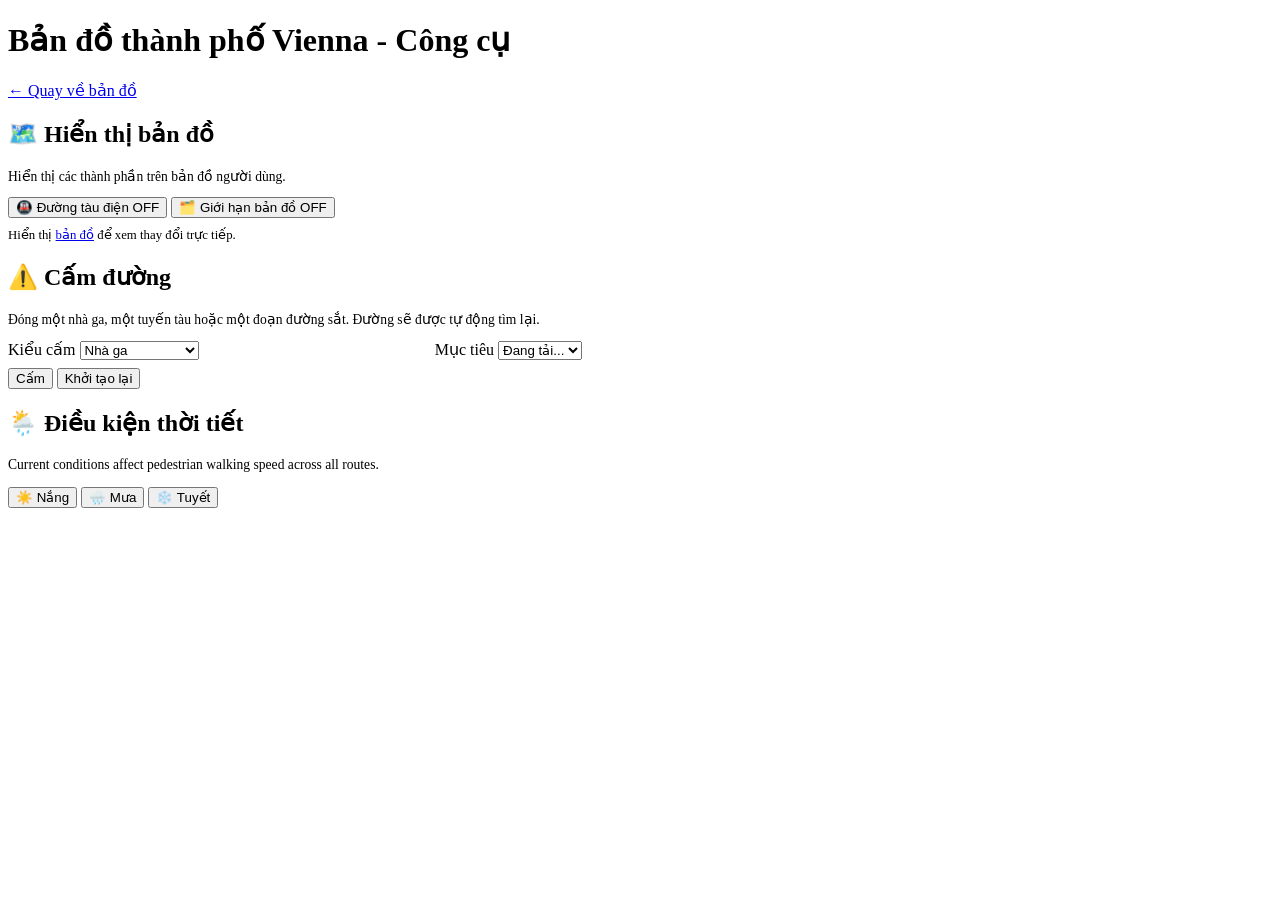
==== frontend/admin.html @ c4449c0b "frontend: init frontend" ====
<!DOCTYPE html>
<html lang="en">
<head>
  <meta charset="UTF-8" />
  <meta name="viewport" content="width=device-width, initial-scale=1.0" />
  <title>Bản đồ Vienna</title>
  <link rel="stylesheet" href="/css/style.css" />
</head>
<body>

<header>
  <h1>Bản đồ thành phố Vienna - Công cụ</h1>
  <a href="/">← Quay về bản đồ</a>
</header>

<div class="admin-layout">

  <!-- Map Overlays -->
  <div class="admin-card">
    <h2>🗺️ Hiển thị bản đồ</h2>
    <p style="font-size:.85rem;color:var(--muted);margin-bottom:.75rem">
      Hiển thị các thành phần trên bản đồ người dùng.
    </p>

    <div class="overlay-btn-group">
      <button id="btn-toggle-network" class="overlay-btn active" onclick="handleToggleNetwork()">
        <span class="overlay-icon">🚇</span>
        <span class="overlay-label">Đường tàu điện</span>
        <span id="network-badge" class="overlay-badge badge-on">OFF</span>
      </button>

      <button id="btn-toggle-walk-bounds" class="overlay-btn" onclick="handleToggleWalkBounds()">
        <span class="overlay-icon">🗂️</span>
        <span class="overlay-label">Giới hạn bản đồ</span>
        <span id="walk-bounds-badge" class="overlay-badge badge-off">OFF</span>
      </button>
    </div>

    <p id="overlay-info" style="font-size:.8rem;color:var(--muted);margin-top:.6rem">
      Hiển thị <a href="/">bản đồ</a> để xem thay đổi trực tiếp.
    </p>
  </div>

  <!-- Disruptions -->
  <div class="admin-card">
    <h2>⚠️ Cấm đường</h2>
    <p style="font-size:.85rem;color:var(--muted);margin-bottom:.75rem">
      Đóng một nhà ga, một tuyến tàu hoặc một đoạn đường sắt. Đường sẽ được tự động tìm lại.
    </p>

    <div style="display:flex;gap:.5rem;margin-bottom:.5rem">
      <div style="flex:1">
        <label for="sel-type">Kiểu cấm</label>
        <select id="sel-type">
          <option value="station">Nhà ga</option>
          <option value="line">Tuyến tàu</option>
          <option value="segment">Đoạn đường sắt</option>
        </select>
      </div>
      <div style="flex:2">
        <label for="sel-target">Mục tiêu</label>
        <select id="sel-target"><option value="">Đang tải...</option></select>
      </div>
    </div>

    <div class="action-row">
      <button id="btn-add" class="btn btn-primary">Cấm</button>
      <button id="btn-clear-all" class="btn btn-danger">Khởi tạo lại</button>
    </div>

    <ul id="scenario-list" style="margin-top:.75rem"></ul>
  </div>

  <!-- Weather -->
  <div class="admin-card">
    <h2>🌦️ Điều kiện thời tiết</h2>
    <p style="font-size:.85rem;color:var(--muted)">
      Current conditions affect pedestrian walking speed across all routes.
    </p>

    <div class="weather-btn-group">
      <button class="weather-btn" data-condition="clear">☀️ Nắng</button>
      <button class="weather-btn" data-condition="rain">🌧️ Mưa</button>
      <button class="weather-btn" data-condition="snow">❄️ Tuyết</button>
    </div>
    <p id="weather-speed-label" class="weather-speed-info"></p>
  </div>

</div>

<script src="/js/admin.js"></script>
</body>
</html>
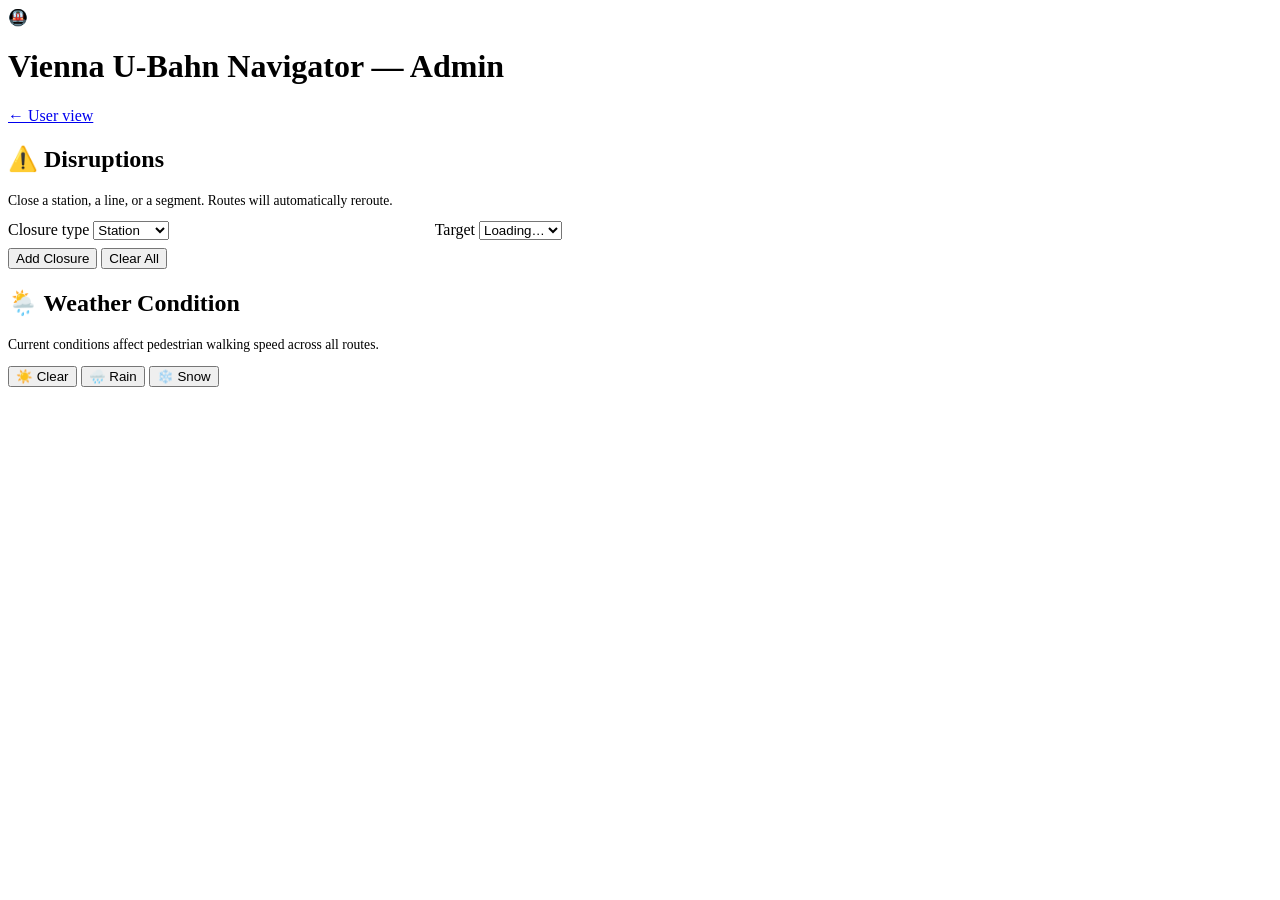
==== commit 33fef28f: "source" ====
--- a/frontend/admin.html
+++ b/frontend/admin.html
@@ -3,69 +3,44 @@
 <head>
   <meta charset="UTF-8" />
   <meta name="viewport" content="width=device-width, initial-scale=1.0" />
-  <title>Bản đồ Vienna</title>
+  <title>Vienna U-Bahn Navigator — Admin</title>
   <link rel="stylesheet" href="/css/style.css" />
 </head>
 <body>
 
 <header>
-  <h1>Bản đồ thành phố Vienna - Công cụ</h1>
-  <a href="/">← Quay về bản đồ</a>
+  <span>🚇</span>
+  <h1>Vienna U-Bahn Navigator — Admin</h1>
+  <a href="/">← User view</a>
 </header>
 
 <div class="admin-layout">
 
-  <!-- Map Overlays -->
-  <div class="admin-card">
-    <h2>🗺️ Hiển thị bản đồ</h2>
-    <p style="font-size:.85rem;color:var(--muted);margin-bottom:.75rem">
-      Hiển thị các thành phần trên bản đồ người dùng.
-    </p>
-
-    <div class="overlay-btn-group">
-      <button id="btn-toggle-network" class="overlay-btn active" onclick="handleToggleNetwork()">
-        <span class="overlay-icon">🚇</span>
-        <span class="overlay-label">Đường tàu điện</span>
-        <span id="network-badge" class="overlay-badge badge-on">OFF</span>
-      </button>
-
-      <button id="btn-toggle-walk-bounds" class="overlay-btn" onclick="handleToggleWalkBounds()">
-        <span class="overlay-icon">🗂️</span>
-        <span class="overlay-label">Giới hạn bản đồ</span>
-        <span id="walk-bounds-badge" class="overlay-badge badge-off">OFF</span>
-      </button>
-    </div>
-
-    <p id="overlay-info" style="font-size:.8rem;color:var(--muted);margin-top:.6rem">
-      Hiển thị <a href="/">bản đồ</a> để xem thay đổi trực tiếp.
-    </p>
-  </div>
-
   <!-- Disruptions -->
   <div class="admin-card">
-    <h2>⚠️ Cấm đường</h2>
+    <h2>⚠️ Disruptions</h2>
     <p style="font-size:.85rem;color:var(--muted);margin-bottom:.75rem">
-      Đóng một nhà ga, một tuyến tàu hoặc một đoạn đường sắt. Đường sẽ được tự động tìm lại.
+      Close a station, a line, or a segment. Routes will automatically reroute.
     </p>
 
     <div style="display:flex;gap:.5rem;margin-bottom:.5rem">
       <div style="flex:1">
-        <label for="sel-type">Kiểu cấm</label>
+        <label for="sel-type">Closure type</label>
         <select id="sel-type">
-          <option value="station">Nhà ga</option>
-          <option value="line">Tuyến tàu</option>
-          <option value="segment">Đoạn đường sắt</option>
+          <option value="station">Station</option>
+          <option value="line">Line</option>
+          <option value="segment">Segment</option>
         </select>
       </div>
       <div style="flex:2">
-        <label for="sel-target">Mục tiêu</label>
-        <select id="sel-target"><option value="">Đang tải...</option></select>
+        <label for="sel-target">Target</label>
+        <select id="sel-target"><option value="">Loading…</option></select>
       </div>
     </div>
 
     <div class="action-row">
-      <button id="btn-add" class="btn btn-primary">Cấm</button>
-      <button id="btn-clear-all" class="btn btn-danger">Khởi tạo lại</button>
+      <button id="btn-add" class="btn btn-primary">Add Closure</button>
+      <button id="btn-clear-all" class="btn btn-danger">Clear All</button>
     </div>
 
     <ul id="scenario-list" style="margin-top:.75rem"></ul>
@@ -73,15 +48,15 @@
 
   <!-- Weather -->
   <div class="admin-card">
-    <h2>🌦️ Điều kiện thời tiết</h2>
+    <h2>🌦️ Weather Condition</h2>
     <p style="font-size:.85rem;color:var(--muted)">
       Current conditions affect pedestrian walking speed across all routes.
     </p>
 
     <div class="weather-btn-group">
-      <button class="weather-btn" data-condition="clear">☀️ Nắng</button>
-      <button class="weather-btn" data-condition="rain">🌧️ Mưa</button>
-      <button class="weather-btn" data-condition="snow">❄️ Tuyết</button>
+      <button class="weather-btn" data-condition="clear">☀️ Clear</button>
+      <button class="weather-btn" data-condition="rain">🌧️ Rain</button>
+      <button class="weather-btn" data-condition="snow">❄️ Snow</button>
     </div>
     <p id="weather-speed-label" class="weather-speed-info"></p>
   </div>
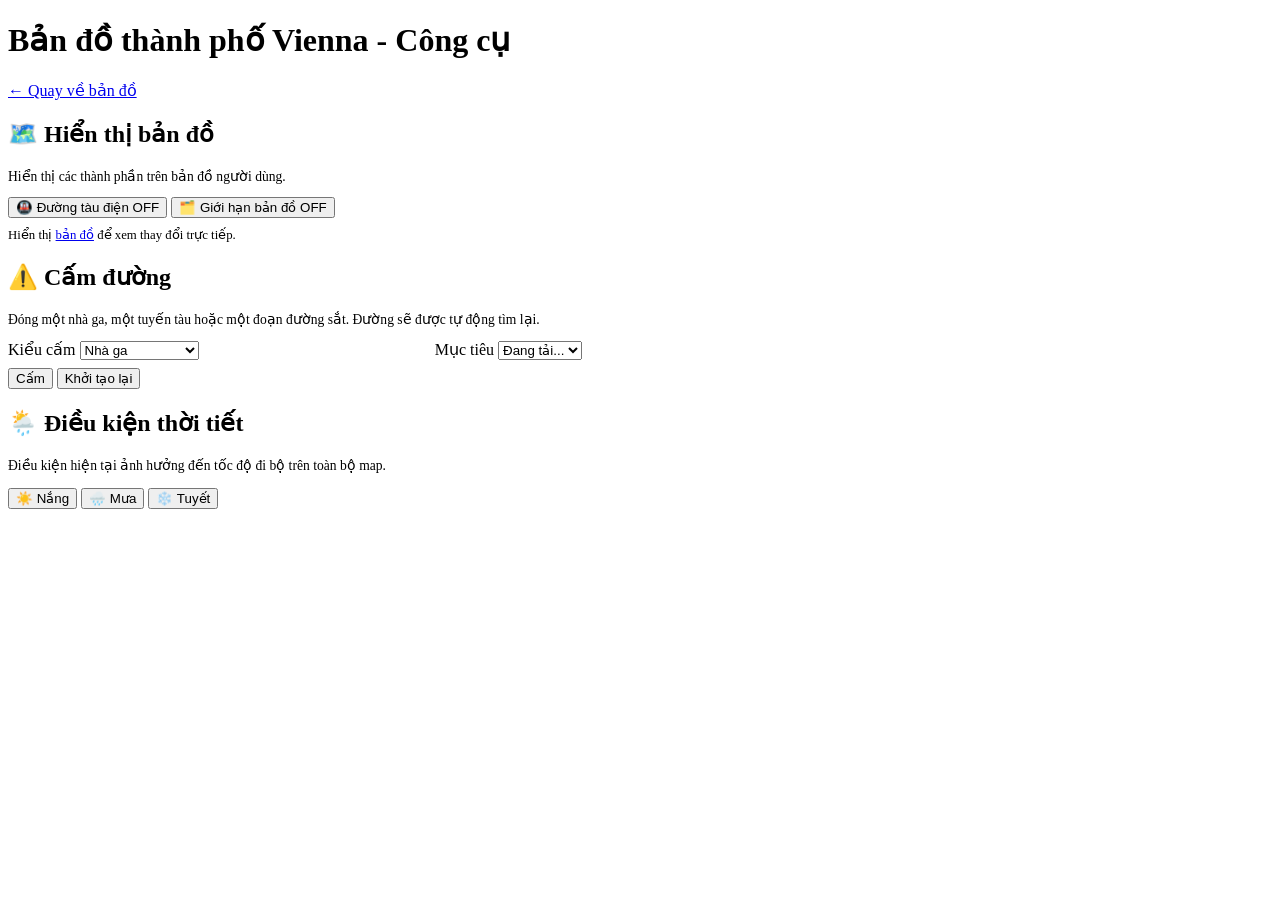
==== commit a1dbc3c5: "fix route drawing error" ====
--- a/frontend/admin.html
+++ b/frontend/admin.html
@@ -3,44 +3,69 @@
 <head>
   <meta charset="UTF-8" />
   <meta name="viewport" content="width=device-width, initial-scale=1.0" />
-  <title>Vienna U-Bahn Navigator — Admin</title>
+  <title>Bản đồ Vienna</title>
   <link rel="stylesheet" href="/css/style.css" />
 </head>
 <body>
 
 <header>
-  <span>🚇</span>
-  <h1>Vienna U-Bahn Navigator — Admin</h1>
-  <a href="/">← User view</a>
+  <h1>Bản đồ thành phố Vienna - Công cụ</h1>
+  <a href="/">← Quay về bản đồ</a>
 </header>
 
 <div class="admin-layout">
 
+  <!-- Map Overlays -->
+  <div class="admin-card">
+    <h2>🗺️ Hiển thị bản đồ</h2>
+    <p style="font-size:.85rem;color:var(--muted);margin-bottom:.75rem">
+      Hiển thị các thành phần trên bản đồ người dùng.
+    </p>
+
+    <div class="overlay-btn-group">
+      <button id="btn-toggle-network" class="overlay-btn" onclick="handleToggleNetwork()">
+        <span class="overlay-icon">🚇</span>
+        <span class="overlay-label">Đường tàu điện</span>
+        <span id="network-badge" class="overlay-badge badge-off">OFF</span>
+      </button>
+
+      <button id="btn-toggle-walk-bounds" class="overlay-btn" onclick="handleToggleWalkBounds()">
+        <span class="overlay-icon">🗂️</span>
+        <span class="overlay-label">Giới hạn bản đồ</span>
+        <span id="walk-bounds-badge" class="overlay-badge badge-off">OFF</span>
+      </button>
+    </div>
+
+    <p id="overlay-info" style="font-size:.8rem;color:var(--muted);margin-top:.6rem">
+      Hiển thị <a href="/">bản đồ</a> để xem thay đổi trực tiếp.
+    </p>
+  </div>
+
   <!-- Disruptions -->
   <div class="admin-card">
-    <h2>⚠️ Disruptions</h2>
+    <h2>⚠️ Cấm đường</h2>
     <p style="font-size:.85rem;color:var(--muted);margin-bottom:.75rem">
-      Close a station, a line, or a segment. Routes will automatically reroute.
+      Đóng một nhà ga, một tuyến tàu hoặc một đoạn đường sắt. Đường sẽ được tự động tìm lại.
     </p>
 
     <div style="display:flex;gap:.5rem;margin-bottom:.5rem">
       <div style="flex:1">
-        <label for="sel-type">Closure type</label>
+        <label for="sel-type">Kiểu cấm</label>
         <select id="sel-type">
-          <option value="station">Station</option>
-          <option value="line">Line</option>
-          <option value="segment">Segment</option>
+          <option value="station">Nhà ga</option>
+          <option value="line">Tuyến tàu</option>
+          <option value="segment">Đoạn đường sắt</option>
         </select>
       </div>
       <div style="flex:2">
-        <label for="sel-target">Target</label>
-        <select id="sel-target"><option value="">Loading…</option></select>
+        <label for="sel-target">Mục tiêu</label>
+        <select id="sel-target"><option value="">Đang tải...</option></select>
       </div>
     </div>
 
     <div class="action-row">
-      <button id="btn-add" class="btn btn-primary">Add Closure</button>
-      <button id="btn-clear-all" class="btn btn-danger">Clear All</button>
+      <button id="btn-add" class="btn btn-primary">Cấm</button>
+      <button id="btn-clear-all" class="btn btn-danger">Khởi tạo lại</button>
     </div>
 
     <ul id="scenario-list" style="margin-top:.75rem"></ul>
@@ -48,15 +73,15 @@
 
   <!-- Weather -->
   <div class="admin-card">
-    <h2>🌦️ Weather Condition</h2>
+    <h2>🌦️ Điều kiện thời tiết</h2>
     <p style="font-size:.85rem;color:var(--muted)">
-      Current conditions affect pedestrian walking speed across all routes.
+      Điều kiện hiện tại ảnh hưởng đến tốc độ đi bộ trên toàn bộ map.
     </p>
 
     <div class="weather-btn-group">
-      <button class="weather-btn" data-condition="clear">☀️ Clear</button>
-      <button class="weather-btn" data-condition="rain">🌧️ Rain</button>
-      <button class="weather-btn" data-condition="snow">❄️ Snow</button>
+      <button class="weather-btn" data-condition="clear">☀️ Nắng</button>
+      <button class="weather-btn" data-condition="rain">🌧️ Mưa</button>
+      <button class="weather-btn" data-condition="snow">❄️ Tuyết</button>
     </div>
     <p id="weather-speed-label" class="weather-speed-info"></p>
   </div>
